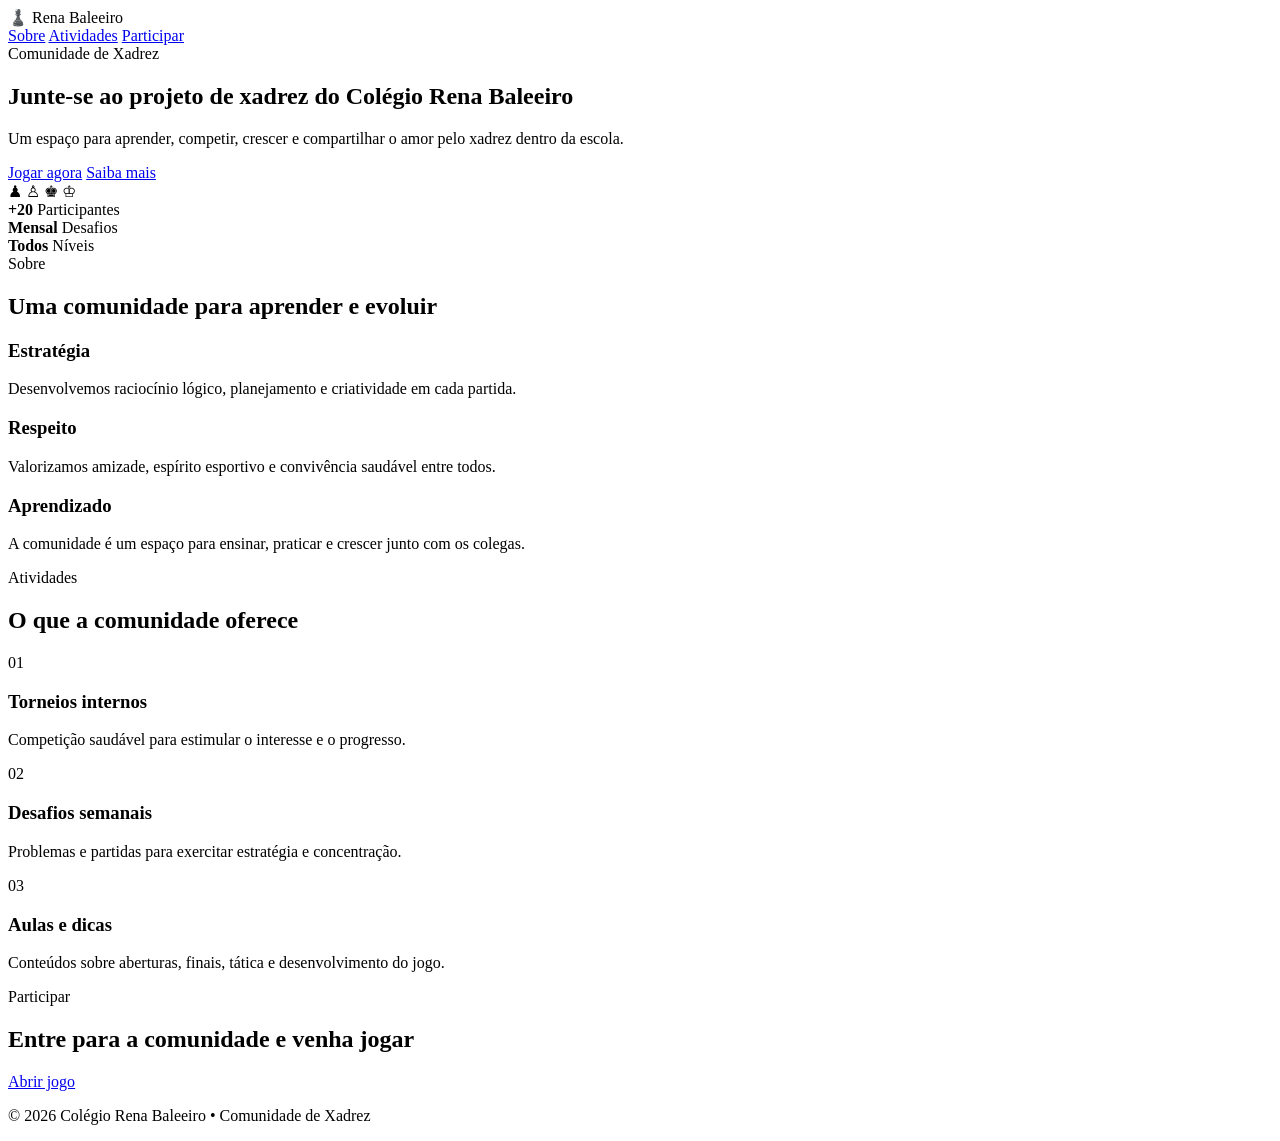
==== game.html @ 97f27ece "Atualiza a landing page e adiciona página de jogo de xadrez acessível no GitHub Pages." ====
<!DOCTYPE html>
<html lang="pt-BR">
  <head>
    <meta charset="UTF-8" />
    <meta name="viewport" content="width=device-width, initial-scale=1.0" />
    <title>Comunidade de Xadrez | Colégio Rena Baleeiro</title>
    <meta
      name="description"
      content="Comunidade de xadrez do Colégio Rena Baleeiro para estudantes, alunos e participantes do projeto."
    />
    <link rel="preconnect" href="https://fonts.googleapis.com" />
    <link rel="preconnect" href="https://fonts.gstatic.com" crossorigin />
    <link
      href="https://fonts.googleapis.com/css2?family=Inter:wght@400;500;600;700;800&display=swap"
      rel="stylesheet"
    />
    <link rel="stylesheet" href="styles.css" />
  </head>
  <body>
    <header class="site-header">
      <nav class="container nav">
        <div class="brand">♟️ Rena Baleeiro</div>
        <div class="nav-links">
          <a href="#sobre">Sobre</a>
          <a href="#atividades">Atividades</a>
          <a href="#participar">Participar</a>
        </div>
      </nav>
    </header>

    <main>
      <section class="hero">
        <div class="container hero-content">
          <div class="hero-text">
            <span class="eyebrow">Comunidade de Xadrez</span>
            <h1>Junte-se ao projeto de xadrez do Colégio Rena Baleeiro</h1>
            <p>
              Um espaço para aprender, competir, crescer e compartilhar o amor pelo
              xadrez dentro da escola.
            </p>
            <div class="cta-group">
              <a class="button primary" href="game.html">Jogar agora</a>
              <a class="button secondary" href="#sobre">Saiba mais</a>
            </div>
          </div>

          <div class="hero-card">
            <div class="chess-board" aria-label="Tabuleiro de xadrez ilustrativo">
              <span class="piece black">♟</span>
              <span class="piece white">♙</span>
              <span class="piece black">♚</span>
              <span class="piece white">♔</span>
            </div>
            <div class="stats">
              <div>
                <strong>+20</strong>
                <span>Participantes</span>
              </div>
              <div>
                <strong>Mensal</strong>
                <span>Desafios</span>
              </div>
              <div>
                <strong>Todos</strong>
                <span>Níveis</span>
              </div>
            </div>
          </div>
        </div>
      </section>

      <section id="sobre" class="section">
        <div class="container">
          <div class="section-heading">
            <span class="eyebrow dark">Sobre</span>
            <h2>Uma comunidade para aprender e evoluir</h2>
          </div>

          <div class="feature-grid">
            <article class="card">
              <h3>Estratégia</h3>
              <p>
                Desenvolvemos raciocínio lógico, planejamento e criatividade em cada
                partida.
              </p>
            </article>
            <article class="card">
              <h3>Respeito</h3>
              <p>
                Valorizamos amizade, espírito esportivo e convivência saudável entre
                todos.
              </p>
            </article>
            <article class="card">
              <h3>Aprendizado</h3>
              <p>
                A comunidade é um espaço para ensinar, praticar e crescer junto com
                os colegas.
              </p>
            </article>
          </div>
        </div>
      </section>

      <section id="atividades" class="section alt">
        <div class="container">
          <div class="section-heading">
            <span class="eyebrow dark">Atividades</span>
            <h2>O que a comunidade oferece</h2>
          </div>

          <div class="activities">
            <div class="activity-item">
              <span>01</span>
              <div>
                <h3>Torneios internos</h3>
                <p>Competição saudável para estimular o interesse e o progresso.</p>
              </div>
            </div>
            <div class="activity-item">
              <span>02</span>
              <div>
                <h3>Desafios semanais</h3>
                <p>Problemas e partidas para exercitar estratégia e concentração.</p>
              </div>
            </div>
            <div class="activity-item">
              <span>03</span>
              <div>
                <h3>Aulas e dicas</h3>
                <p>Conteúdos sobre aberturas, finais, tática e desenvolvimento do jogo.</p>
              </div>
            </div>
          </div>
        </div>
      </section>

      <section id="participar" class="section cta-section">
        <div class="container cta-box">
          <div>
            <span class="eyebrow dark">Participar</span>
            <h2>Entre para a comunidade e venha jogar</h2>
          </div>
          <a class="button primary" href="game.html">Abrir jogo</a>
        </div>
      </section>
    </main>

    <footer class="site-footer">
      <div class="container footer-content">
        <p>© 2026 Colégio Rena Baleeiro • Comunidade de Xadrez</p>
      </div>
    </footer>
  </body>
</html>
---- styles.css ----
const boardElement = document.getElementById('board');
const statusElement = document.getElementById('status');
const resetButton = document.getElementById('reset-btn');

const files = ['a', 'b', 'c', 'd', 'e', 'f', 'g', 'h'];
const pieceSymbols = {
  wp: '♙',
  wn: '♘',
  wb: '♗',
  wr: '♖',
  wq: '♕',
  wk: '♔',
  bp: '♟',
  bn: '♞',
  bb: '♝',
  br: '♜',
  bq: '♛',
  bk: '♚'
};

const startBoard = [
  ['br', 'bn', 'bb', 'bq', 'bk', 'bb', 'bn', 'br'],
  ['bp', 'bp', 'bp', 'bp', 'bp', 'bp', 'bp', 'bp'],
  [null, null, null, null, null, null, null, null],
  [null, null, null, null, null, null, null, null],
  [null, null, null, null, null, null, null, null],
  [null, null, null, null, null, null, null, null],
  ['wp', 'wp', 'wp', 'wp', 'wp', 'wp', 'wp', 'wp'],
  ['wr', 'wn', 'wb', 'wq', 'wk', 'wb', 'wn', 'wr']
];

const state = {
  board: [],
  selected: null,
  legalMoves: [],
  turn: 'w',
  winner: null
};

function cloneBoard(board) {
  return board.map((row) => [...row]);
}

function createBoard() {
  state.board = cloneBoard(startBoard);
  state.selected = null;
  state.legalMoves = [];
  state.turn = 'w';
  state.winner = null;
  statusElement.textContent = 'Vez das peças brancas';
  renderBoard();
}

function getColor(piece) {
  if (!piece) return null;
  return piece.charAt(0) === 'w' ? 'w' : 'b';
}

function getType(piece) {
  return piece ? piece.charAt(1) : null;
}

function isInsideBoard(row, col) {
  return row >= 0 && row < 8 && col >= 0 && col < 8;
}

function getSquareName(row, col) {
  return `${files[col]}${8 - row}`;
}

function squareToCoords(square) {
  return {
    row: 8 - Number(square[1]),
    col: files.indexOf(square[0])
  };
}

function findKing(board, color) {
  for (let row = 0; row < 8; row += 1) {
    for (let col = 0; col < 8; col += 1) {
      const piece = board[row][col];
      if (piece === `${color}k`) return { row, col };
    }
  }
  return null;
}

function isSquareAttacked(board, row, col, byColor) {
  const directions = [
    [1, 0], [-1, 0], [0, 1], [0, -1],
    [1, 1], [1, -1], [-1, 1], [-1, -1]
  ];

  for (const [dr, dc] of directions) {
    let r = row + dr;
    let c = col + dc;
    while (isInsideBoard(r, c)) {
      const piece = board[r][c];
      if (piece) {
        if (getColor(piece) === byColor) {
          const type = getType(piece);
          if (type === 'q' || type === 'r' || type === 'b') {
            const isStraight = dr === 0 || dc === 0;
            const isDiagonal = Math.abs(dr) === Math.abs(dc);
            if ((type === 'r' && isStraight) || (type === 'b' && isDiagonal) || (type === 'q' && (isStraight || isDiagonal))) {
              return true;
            }
          }
        }
        break;
      }
      r += dr;
      c += dc;
    }
  }

  const knightMoves = [
    [2, 1], [2, -1], [-2, 1], [-2, -1],
    [1, 2], [1, -2], [-1, 2], [-1, -2]
  ];
  for (const [dr, dc] of knightMoves) {
    const r = row + dr;
    const c = col + dc;
    if (!isInsideBoard(r, c)) continue;
    const piece = board[r][c];
    if (piece && getColor(piece) === byColor && getType(piece) === 'n') return true;
  }

  for (const [dr, dc] of directions) {
    const r = row + dr;
    const c = col + dc;
    if (!isInsideBoard(r, c)) continue;
    const piece = board[r][c];
    if (piece && getColor(piece) === byColor && getType(piece) === 'k') {
      if (Math.abs(dr) <= 1 && Math.abs(dc) <= 1) return true;
    }
  }

  const pawnDirection = byColor === 'w' ? -1 : 1;
  const pawnMoves = [
    [pawnDirection, -1],
    [pawnDirection, 1]
  ];
  for (const [dr, dc] of pawnMoves) {
    const r = row + dr;
    const c = col + dc;
    if (!isInsideBoard(r, c)) continue;
    const piece = board[r][c];
    if (piece && getColor(piece) === byColor && getType(piece) === 'p') return true;
  }

  return false;
}

function isKingInCheck(board, color) {
  const king = findKing(board, color);
  if (!king) return false;
  return isSquareAttacked(board, king.row, king.col, color === 'w' ? 'b' : 'w');
}

function generatePseudoLegalMoves(board, row, col) {
  const piece = board[row][col];
  if (!piece) return [];

  const color = getColor(piece);
  const type = getType(piece);
  const moves = [];

  if (type === 'p') {
    const direction = color === 'w' ? -1 : 1;
    const startRow = color === 'w' ? 6 : 1;
    const oneStep = row + direction;
    if (isInsideBoard(oneStep, col) && !board[oneStep][col]) {
      moves.push({ row: oneStep, col });
      const twoStep = row + direction * 2;
      if (row === startRow && !board[twoStep][col]) {
        moves.push({ row: twoStep, col });
      }
    }

    [-1, 1].forEach((dc) => {
      const targetRow = row + direction;
      const targetCol = col + dc;
      if (!isInsideBoard(targetRow, targetCol)) return;
      const target = board[targetRow][targetCol];
      if (target && getColor(target) !== color) {
        moves.push({ row: targetRow, col: targetCol });
      }
    });
  }

  if (type === 'r' || type === 'b' || type === 'q') {
    const directions = [];
    if (type === 'r' || type === 'q') {
      directions.push([1, 0], [-1, 0], [0, 1], [0, -1]);
    }
    if (type === 'b' || type === 'q') {
      directions.push([1, 1], [1, -1], [-1, 1], [-1, -1]);
    }

    directions.forEach(([dr, dc]) => {
      let r = row + dr;
      let c = col + dc;
      while (isInsideBoard(r, c)) {
        const target = board[r][c];
        if (!target) {
          moves.push({ row: r, col: c });
        } else {
          if (getColor(target) !== color) moves.push({ row: r, col: c });
          break;
        }
        r += dr;
        c += dc;
      }
    });
  }

  if (type === 'n') {
    const offsets = [
      [2, 1], [2, -1], [-2, 1], [-2, -1],
      [1, 2], [1, -2], [-1, 2], [-1, -2]
    ];
    offsets.forEach(([dr, dc]) => {
      const r = row + dr;
      const c = col + dc;
      if (!isInsideBoard(r, c)) return;
      const target = board[r][c];
      if (!target || getColor(target) !== color) moves.push({ row: r, col: c });
    });
  }

  if (type === 'k') {
    for (let dr = -1; dr <= 1; dr += 1) {
      for (let dc = -1; dc <= 1; dc += 1) {
        if (dr === 0 && dc === 0) continue;
        const r = row + dr;
        const c = col + dc;
        if (!isInsideBoard(r, c)) continue;
        const target = board[r][c];
        if (!target || getColor(target) !== color) moves.push({ row: r, col: c });
      }
    }
  }

  return moves;
}

function getLegalMoves(board, row, col) {
  const piece = board[row][col];
  if (!piece) return [];

  const currentColor = getColor(piece);
  return generatePseudoLegalMoves(board, row, col).filter((move) => {
    const nextBoard = cloneBoard(board);
    nextBoard[row][col] = null;
    nextBoard[move.row][move.col] = piece;

    const kingPosition = findKing(nextBoard, currentColor);
    if (!kingPosition) return false;
    return !isSquareAttacked(nextBoard, kingPosition.row, kingPosition.col, currentColor === 'w' ? 'b' : 'w');
  });
}

function renderBoard() {
  boardElement.innerHTML = '';

  state.board.forEach((row, rowIndex) => {
    row.forEach((piece, colIndex) => {
      const square = document.createElement('button');
      square.type = 'button';
      square.className = 'square';
      square.dataset.row = String(rowIndex);
      square.dataset.col = String(colIndex);

      const isDark = (rowIndex + colIndex) % 2 === 1;
      square.classList.add(isDark ? 'dark' : 'light');

      if (state.selected && state.selected.row === rowIndex && state.selected.col === colIndex) {
        square.classList.add('selected');
      }

      if (state.legalMoves.some((move) => move.row === rowIndex && move.col === colIndex)) {
        square.classList.add('legal');
      }

      if (piece) {
        const pieceSpan = document.createElement('span');
        const targetColor = piece.startsWith('w') ? 'white' : 'black';
        pieceSpan.className = `piece ${targetColor}`;
        pieceSpan.textContent = pieceSymbols[piece];
        square.appendChild(pieceSpan);
      }

      square.title = piece ? `${getSquareName(rowIndex, colIndex)}: ${piece}` : getSquareName(rowIndex, colIndex);
      square.addEventListener('click', handleSquareClick);
      boardElement.appendChild(square);
    });
  });
}

function updateStatus(message) {
  statusElement.textContent = message;
}

function hasAnyLegalMoves(board, color) {
  for (let row = 0; row < 8; row += 1) {
    for (let col = 0; col < 8; col += 1) {
      const piece = board[row][col];
      if (piece && getColor(piece) === color && getLegalMoves(board, row, col).length > 0) {
        return true;
      }
    }
  }
  return false;
}

function handleSquareClick(event) {
  if (state.winner) return;

  const row = Number(event.currentTarget.dataset.row);
  const col = Number(event.currentTarget.dataset.col);
  const piece = state.board[row][col];

  if (state.selected) {
    const move = state.legalMoves.find((candidate) => candidate.row === row && candidate.col === col);
    if (move) {
      const { row: fromRow, col: fromCol } = state.selected;
      const movingPiece = state.board[fromRow][fromCol];
      state.board[fromRow][fromCol] = null;
      state.board[row][col] = movingPiece;

      if (movingPiece && getType(movingPiece) === 'p' && ((state.turn === 'w' && row === 0) || (state.turn === 'b' && row === 7))) {
        state.board[row][col] = `${state.turn}q`;
      }

      if (isKingInCheck(state.board, state.turn === 'w' ? 'b' : 'w')) {
        updateStatus(`Xeque no rei ${state.turn === 'w' ? 'preto' : 'branco'}!`);
      }

      state.turn = state.turn === 'w' ? 'b' : 'w';
      state.selected = null;
      state.legalMoves = [];

      if (!hasAnyLegalMoves(state.board, state.turn)) {
        state.winner = state.turn === 'w' ? 'Brancas' : 'Pretas';
        updateStatus(`Fim de jogo! ${state.winner} venceram.`);
      } else {
        updateStatus(`Vez das peças ${state.turn === 'w' ? 'brancas' : 'pretas'}`);
      }

      renderBoard();
      return;
    }
  }

  if (piece && getColor(piece) === state.turn) {
    state.selected = { row, col };
    state.legalMoves = getLegalMoves(state.board, row, col);
    renderBoard();
    if (state.legalMoves.length === 0) {
      state.selected = null;
      updateStatus(`Nenhum movimento disponível para ${state.turn === 'w' ? 'as brancas' : 'as pretas'}.`);
    }
    return;
  }

  state.selected = null;
  state.legalMoves = [];
  renderBoard();
}

resetButton.addEventListener('click', createBoard);
createBoard();
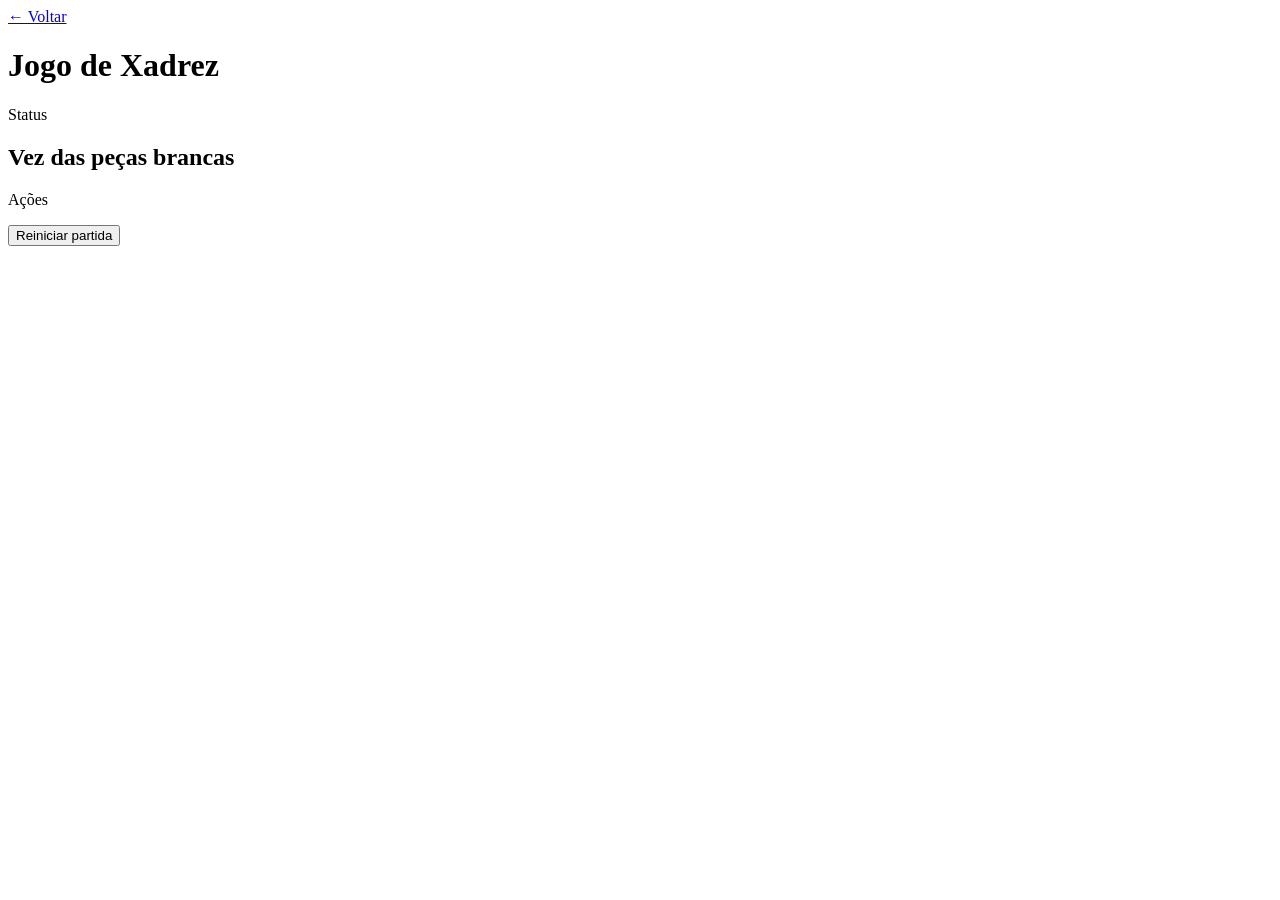
==== commit f8562de5: "Corrige página do jogo" ====
--- a/game.html
+++ b/game.html
@@ -1,155 +1,66 @@
 <!DOCTYPE html>
 <html lang="pt-BR">
-  <head>
-    <meta charset="UTF-8" />
-    <meta name="viewport" content="width=device-width, initial-scale=1.0" />
-    <title>Comunidade de Xadrez | Colégio Rena Baleeiro</title>
-    <meta
-      name="description"
-      content="Comunidade de xadrez do Colégio Rena Baleeiro para estudantes, alunos e participantes do projeto."
-    />
-    <link rel="preconnect" href="https://fonts.googleapis.com" />
-    <link rel="preconnect" href="https://fonts.gstatic.com" crossorigin />
-    <link
-      href="https://fonts.googleapis.com/css2?family=Inter:wght@400;500;600;700;800&display=swap"
-      rel="stylesheet"
-    />
-    <link rel="stylesheet" href="styles.css" />
-  </head>
-  <body>
-    <header class="site-header">
-      <nav class="container nav">
-        <div class="brand">♟️ Rena Baleeiro</div>
-        <div class="nav-links">
-          <a href="#sobre">Sobre</a>
-          <a href="#atividades">Atividades</a>
-          <a href="#participar">Participar</a>
-        </div>
-      </nav>
-    </header>
+<head>
+  <meta charset="UTF-8" />
+  <meta name="viewport" content="width=device-width, initial-scale=1.0" />
 
-    <main>
-      <section class="hero">
-        <div class="container hero-content">
-          <div class="hero-text">
-            <span class="eyebrow">Comunidade de Xadrez</span>
-            <h1>Junte-se ao projeto de xadrez do Colégio Rena Baleeiro</h1>
-            <p>
-              Um espaço para aprender, competir, crescer e compartilhar o amor pelo
-              xadrez dentro da escola.
-            </p>
-            <div class="cta-group">
-              <a class="button primary" href="game.html">Jogar agora</a>
-              <a class="button secondary" href="#sobre">Saiba mais</a>
-            </div>
-          </div>
+  <title>Jogo de Xadrez | Comunidade Rena Baleeiro</title>
 
-          <div class="hero-card">
-            <div class="chess-board" aria-label="Tabuleiro de xadrez ilustrativo">
-              <span class="piece black">♟</span>
-              <span class="piece white">♙</span>
-              <span class="piece black">♚</span>
-              <span class="piece white">♔</span>
-            </div>
-            <div class="stats">
-              <div>
-                <strong>+20</strong>
-                <span>Participantes</span>
-              </div>
-              <div>
-                <strong>Mensal</strong>
-                <span>Desafios</span>
-              </div>
-              <div>
-                <strong>Todos</strong>
-                <span>Níveis</span>
-              </div>
-            </div>
-          </div>
+  <link rel="preconnect" href="https://fonts.googleapis.com" />
+  <link rel="preconnect" href="https://fonts.gstatic.com" crossorigin />
+
+  <link
+    href="https://fonts.googleapis.com/css2?family=Inter:wght@400;500;600;700;800&display=swap"
+    rel="stylesheet"
+  />
+
+  <link rel="stylesheet" href="styles.css" />
+  <script defer src="app.js"></script>
+</head>
+
+<body class="game-page">
+
+  <header class="game-header">
+    <div class="container game-header-inner">
+      <a href="index.html" class="back-link">← Voltar</a>
+      <h1>Jogo de Xadrez</h1>
+    </div>
+  </header>
+
+  <main class="game-main">
+
+    <div class="container game-layout">
+
+      <section class="board-panel">
+        <div
+          id="board"
+          class="board"
+          aria-label="Tabuleiro de xadrez">
         </div>
       </section>
 
-      <section id="sobre" class="section">
-        <div class="container">
-          <div class="section-heading">
-            <span class="eyebrow dark">Sobre</span>
-            <h2>Uma comunidade para aprender e evoluir</h2>
-          </div>
+      <aside class="side-panel">
 
-          <div class="feature-grid">
-            <article class="card">
-              <h3>Estratégia</h3>
-              <p>
-                Desenvolvemos raciocínio lógico, planejamento e criatividade em cada
-                partida.
-              </p>
-            </article>
-            <article class="card">
-              <h3>Respeito</h3>
-              <p>
-                Valorizamos amizade, espírito esportivo e convivência saudável entre
-                todos.
-              </p>
-            </article>
-            <article class="card">
-              <h3>Aprendizado</h3>
-              <p>
-                A comunidade é um espaço para ensinar, praticar e crescer junto com
-                os colegas.
-              </p>
-            </article>
-          </div>
+        <div class="panel-box">
+          <p class="panel-label">Status</p>
+          <h2 id="status">Vez das peças brancas</h2>
         </div>
-      </section>
 
-      <section id="atividades" class="section alt">
-        <div class="container">
-          <div class="section-heading">
-            <span class="eyebrow dark">Atividades</span>
-            <h2>O que a comunidade oferece</h2>
-          </div>
+        <div class="panel-box">
+          <p class="panel-label">Ações</p>
 
-          <div class="activities">
-            <div class="activity-item">
-              <span>01</span>
-              <div>
-                <h3>Torneios internos</h3>
-                <p>Competição saudável para estimular o interesse e o progresso.</p>
-              </div>
-            </div>
-            <div class="activity-item">
-              <span>02</span>
-              <div>
-                <h3>Desafios semanais</h3>
-                <p>Problemas e partidas para exercitar estratégia e concentração.</p>
-              </div>
-            </div>
-            <div class="activity-item">
-              <span>03</span>
-              <div>
-                <h3>Aulas e dicas</h3>
-                <p>Conteúdos sobre aberturas, finais, tática e desenvolvimento do jogo.</p>
-              </div>
-            </div>
-          </div>
+          <button
+            id="reset-btn"
+            class="button primary full">
+            Reiniciar partida
+          </button>
         </div>
-      </section>
 
-      <section id="participar" class="section cta-section">
-        <div class="container cta-box">
-          <div>
-            <span class="eyebrow dark">Participar</span>
-            <h2>Entre para a comunidade e venha jogar</h2>
-          </div>
-          <a class="button primary" href="game.html">Abrir jogo</a>
-        </div>
-      </section>
-    </main>
+      </aside>
 
-    <footer class="site-footer">
-      <div class="container footer-content">
-        <p>© 2026 Colégio Rena Baleeiro • Comunidade de Xadrez</p>
-      </div>
-    </footer>
-  </body>
+    </div>
+
+  </main>
+
+</body>
 </html>
